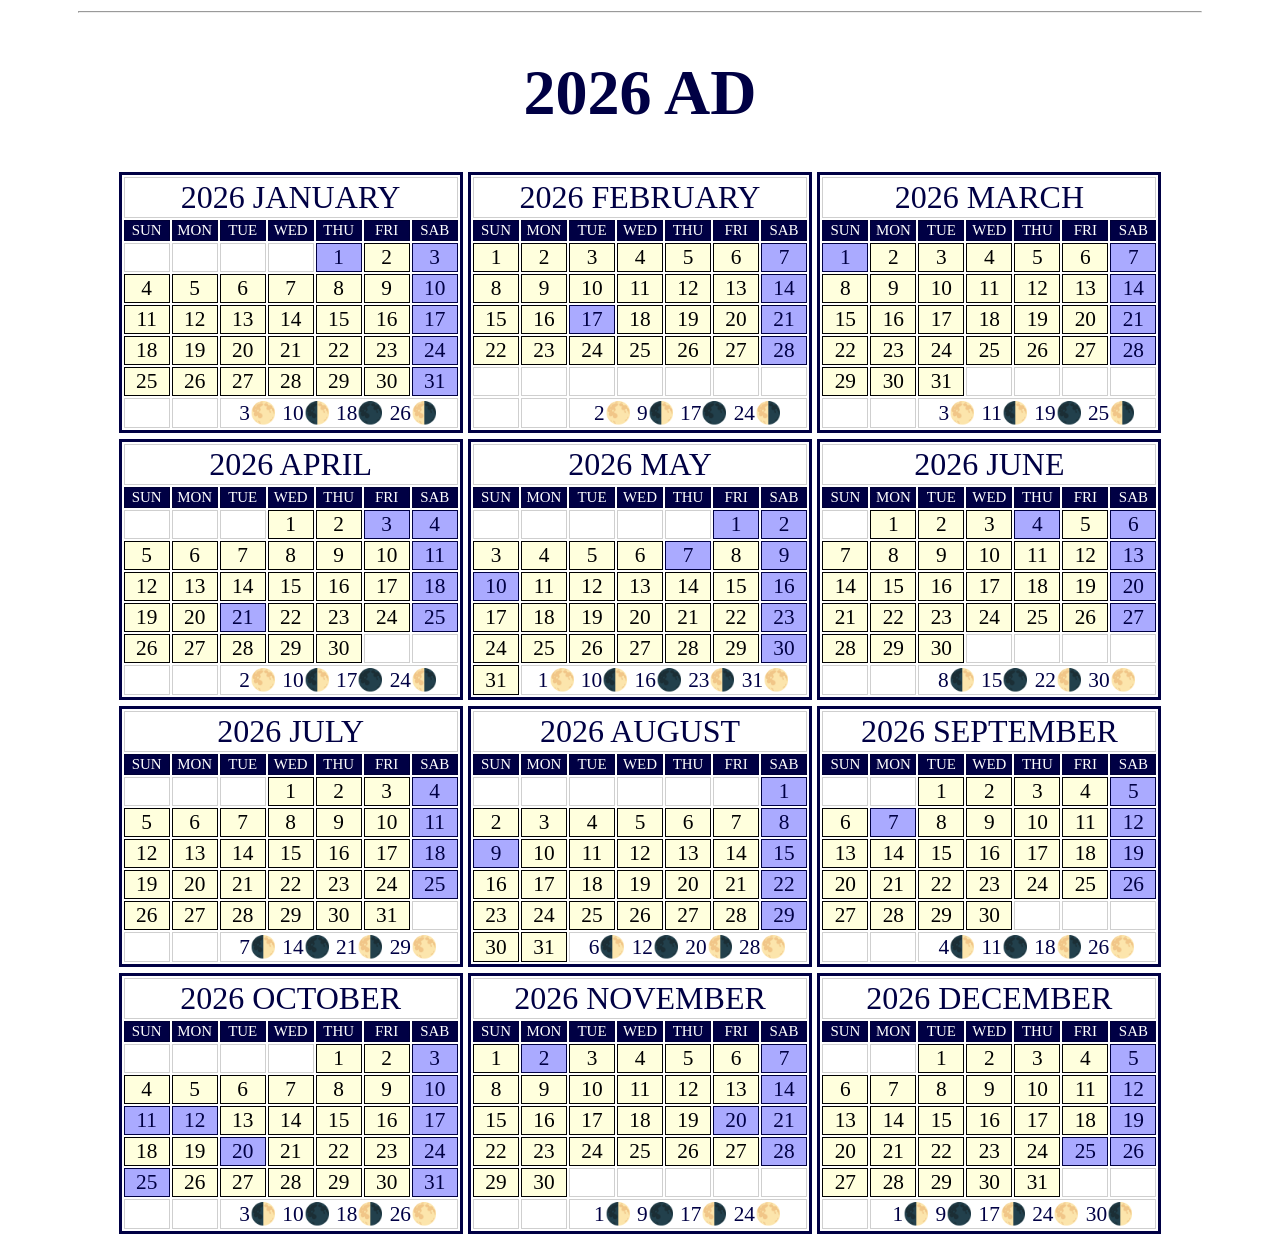
==== print/g/2026/index.html @ a1fc7922 "Add files via upload" ====
<!DOCTYPE html>
<html lang="en">
<head>
    <meta charset="UTF-8">
    <meta http-equiv="X-UA-Compatible" content="IE=edge">
    <meta name="viewport" content="width=device-width, initial-scale=1.0">
    <title>2026 Calendar</title>
    <meta property="og:title" content="Google Fonts: Russo One">
    <style>/*
        :root {
            --fundo: white;

            --destaque: #004;
            --contraste: #fff;
            
            --feriado-c: #004;
            --folga-c: #000;
            --normal-c:#000;
            --inativo-c: #000;

            --feriado-f:#aaf;
            --folga-f: #aaf;
            --normal-f:#8f03;
            --inativo-f: #ff03;
        }*/
        :root {
            --fundo: white;

            --destaque: #004;
            --contraste: #fff;
            
            --feriado-c: #004;
            --folga-c: #fff;
            --normal-c:#000;
            --inativo-c: #000;

            --feriado-f:#aaf;
            --folga-f: #004;
            --normal-f:#ffd;
            --inativo-f: #ffd;
        }
        body{
            font-family: 'Russo One';
            font-size: 16pt;
            background-color: var(--fundo);
        }
        table tr:nth-child(1) td{
            color:var(--contraste);
            background-color: var(--destaque);
        }
        div#ano{
            margin:auto;
            text-align: center;
        }
        h1{
            font-size:3em;
            text-align: center;
            color:var(--destaque);
        }
        table.month{
            border: 3px solid var(--destaque);
            counter-reset: datemonth;
            display:inline-block;
        }
        td.headmonth{
            font-size: 1.5em;
            color:var(--destaque) !important;
            background-color: var(--contraste) !important;
        }
        td{
            text-align: center;
            border:1px solid #00000030;
            min-width:42px;
        }
        td.date{
            border-color:var(--normal-c);
            background-color: var(--normal-f);
            color:var(--normal-c);
        }
        td.date.bd,tr td.date:nth-child(7){
            border-color:var(--feriado-c);
            background-color: var(--feriado-f);
            color:var(--feriado-c);
        }
        td.date.hd{
            border-color:var(--feriado-c);
            background-color: var(--feriado-f);
            color:var(--feriado-c);
        }
        td.date.folga{
            border-color: var(--folga-c);
            background-color: var(--folga-f);
            color: var(--folga-c);
        }
        td.date.inativo{
            border-color: var(--inativo-c);
            background-color: var(--inativo-f);
            color: var(--inativo-c);
        }
        td.date:nth-child(8).folga{
            border-color: var(--feriado-c);
            background-color: var(--feriado-f);
            color: var(--feriado-c);
        }
        td.date:hover{
            color: black;
            background-color:yellow;
            transition: 2s;
        }
        td.date.bd:hover,td.date.hd:hover,td.date.folga:hover,td.date:nth-child(7):hover{
            background-color: var(--destaque);
            color:white;
            transition: 2s;
        }
        tr.weekdays{
            color:white; 
            background-color:var(--destaque);
            border: 1px var(--destaque) solid;
            font-size: 0.7em;
        }
        tr.weekdays td:nth-child(7){
            color:white;
        }
        tr td:nth-child(7){
            color:var(--destaque);
        }
        td.date::after {
            counter-increment: datemonth;
            content: counter(datemonth);
        }
        lua{
            font-family: 'Moon Phases';
        }
        td.lunar{
            font-size: 1em;
            color:var(--destaque);
        }
    </style>
    <script>/*
        function diasvar(){
        var hoje = new Date();
        var last = new Date('2023-01-01 00:00');
        var diasdesde = parseInt(Math.abs((hoje-last)/86400000));
        window.document.getElementsByClassName("date")[diasdesde].style.borderColor = 'red';
            if(hoje>new Date('2026-03-04')){
                window.document.getElementsByClassName("date")[diasdesde+284].style.borderColor = 'red';
            }
        }*/
    </script>
</head>
<body onload="diasvar()">
    <hr style="width:297mm;">
    <div id="ano">
        <h1>2026 AD</h1>
        <!--JANUARY-->
        <table class="month">
            <tr>
                <td class="headmonth" colspan="7">2026 JANUARY</td>
            </tr>
            <tr class="weekdays">
                <td>SUN</td>
                <td>MON</td>
                <td>TUE</td>
                <td>WED</td>
                <td>THU</td>
                <td>FRI</td>
                <td>SAB</td>
            </tr>
            <tr>
                <td class=""></td>
                <td class=""></td>
                <td class=""></td>
                <td class=""></td>
                <td class="date hd"></td>
                <td class="date"></td>
                <td class="date"></td>
            </tr>
            <tr>
                <td class="date"></td>
                <td class="date"></td>
                <td class="date"></td>
                <td class="date"></td>
                <td class="date"></td>
                <td class="date"></td>
                <td class="date"></td>
            </tr>
            <tr>
                <td class="date"></td>
                <td class="date"></td>
                <td class="date"></td>
                <td class="date"></td>
                <td class="date"></td>
                <td class="date"></td>
                <td class="date"></td>
            </tr>
            <tr>
                <td class="date"></td>
                <td class="date"></td>
                <td class="date"></td>
                <td class="date"></td>
                <td class="date"></td>
                <td class="date"></td>
                <td class="date"></td>
            </tr>
            <tr>
                <td class="date"></td>
                <td class="date"></td>
                <td class="date"></td>
                <td class="date"></td>
                <td class="date"></td>
                <td class="date"></td>
                <td class="date"></td>
            </tr>
            <tr>
                <td class=""></td>
                <td class=""></td>
                <td colspan="5" class="lunar">3🌕 10🌓 18🌑 26🌗</td>
            </tr>
        </table>
        <!--FEBRUARY-->
        <table class="month">
            <tr>
                <td class="headmonth" colspan="7">2026 FEBRUARY</td>
            </tr>
            <tr class="weekdays">
                <td>SUN</td>
                <td>MON</td>
                <td>TUE</td>
                <td>WED</td>
                <td>THU</td>
                <td>FRI</td>
                <td>SAB</td>
            </tr>
            <tr>
                <td class="date" title=""></td>
                <td class="date"></td>
                <td class="date"></td>
                <td class="date"></td>
                <td class="date"></td>
                <td class="date"></td>
                <td class="date"></td>
            </tr>
            <tr>
                <td class="date"></td>
                <td class="date"></td>
                <td class="date"></td>
                <td class="date"></td>
                <td class="date"></td>
                <td class="date"></td>
                <td class="date"></td>
            </tr>
            <tr>
                <td class="date"></td>
                <td class="date"></td>
                <td class="date hd" title="Carnival &#010; Shorve Tuesday"></td>
                <td class="date"></td>
                <td class="date"></td>
                <td class="date"></td>
                <td class="date"></td>
            </tr>
            <tr>
                <td class="date"></td>
                <td class="date"></td>
                <td class="date"></td>
                <td class="date"></td>
                <td class="date"></td>
                <td class="date"></td>
                <td class="date"></td>
            </tr>
            <tr>
                <td class="">&nbsp;</td>
                <td class=""></td>
                <td class=""></td>
                <td class=""></td>
                <td class=""></td>
                <td class=""></td>
                <td class=""></td>
            </tr>
            <tr>
                <td class=""></td>
                <td class=""></td>
                <td colspan="5" class="lunar">2🌕 9🌓 17🌑 24🌗</td>
            </tr>
        </table>
        <!--MARCH-->
        <table class="month">
            <tr>
                <td class="headmonth" colspan="7">2026 MARCH</td>
            </tr>
            <tr class="weekdays">
                <td>SUN</td>
                <td>MON</td>
                <td>TUE</td>
                <td>WED</td>
                <td>THU</td>
                <td>FRI</td>
                <td>SAB</td>
            </tr>
            <tr>
                <td class="date hd" title="Olaria's Day"></td>
                <td class="date"></td>
                <td class="date" title="(O) Purim"></td>
                <td class="date" title="Wederson's Birthday"></td>
                <td class="date" title="Alessandra's Birthday"></td>
                <td class="date"></td>
                <td class="date"></td>
            </tr>
            <tr>
                <td class="date"></td>
                <td class="date"></td>
                <td class="date"></td>
                <td class="date"></td>
                <td class="date"></td>
                <td class="date"></td>
                <td class="date"></td>
            </tr>
            <tr>
                <td class="date"></td>
                <td class="date"></td>
                <td class="date"></td>
                <td class="date"></td>
                <td class="date"></td>
                <td class="date"></td>
                <td class="date"></td>
            </tr>
            <tr>
                <td class="date"></td>
                <td class="date"></td>
                <td class="date"></td>
                <td class="date"></td>
                <td class="date"></td>
                <td class="date"></td>
                <td class="date"></td>
            </tr>
            <tr>
                <td class="date"></td>
                <td class="date"></td>
                <td class="date"></td>
                <td class=""></td>
                <td class=""></td>
                <td class=""></td>
                <td class=""></td>
            </tr>
            <tr>
                <td class=""></td>
                <td class=""></td>
                <td colspan="5" class="lunar">3🌕 11🌓 19🌑 25🌗</td>
            </tr>
        </table>
        <!--APRIL-->
        <table class="month">
            <tr>
                <td class="headmonth" colspan="7">2026 APRIL</td>
            </tr>
            <tr class="weekdays">
                <td>SUN</td>
                <td>MON</td>
                <td>TUE</td>
                <td>WED</td>
                <td>THU</td>
                <td>FRI</td>
                <td>SAB</td>
            </tr>
            <tr>
                <td class=""></td>
                <td class=""></td>
                <td class=""></td>
                <td class="date" title="(K) Purim"></td>
                <td class="date"></td>
                <td class="date hd" title="Good Friday"></td>
                <td class="date"></td>
            </tr>
            <tr>
                <td class="date"></td>
                <td class="date"></td>
                <td class="date"></td>
                <td class="date"></td>
                <td class="date"></td>
                <td class="date"></td>
                <td class="date"></td>
            </tr>
            <tr>
                <td class="date"></td>
                <td class="date"></td>
                <td class="date"></td>
                <td class="date"></td>
                <td class="date"></td>
                <td class="date"></td>
                <td class="date"></td>
            </tr>
            <tr>
                <td class="date"></td>
                <td class="date"></td>
                <td class="date hd" title="Tiradentes"></td>
                <td class="date"></td>
                <td class="date"></td>
                <td class="date"></td>
                <td class="date"></td>
            </tr>
            <tr>
                <td class="date"></td>
                <td class="date"></td>
                <td class="date"></td>
                <td class="date"></td>
                <td class="date"></td>
                <td class=""></td>
                <td class=""></td>
            </tr>
            <tr>
                <td class=""></td>
                <td class=""></td>
                <td colspan="5" class="lunar">2🌕 10🌓 17🌑 24🌗</td>
            </tr>
        </table>
        <!--MAY-->
        <table class="month">
            <tr>
                <td class="headmonth" colspan="7">2026 MAY</td>
            </tr>
            <tr class="weekdays">
                <td>SUN</td>
                <td>MON</td>
                <td>TUE</td>
                <td>WED</td>
                <td>THU</td>
                <td>FRI</td>
                <td>SAB</td>
            </tr>
            <tr>
                <td class=""></td>
                <td class=""></td>
                <td class=""></td>
                <td class=""></td>
                <td class=""></td>
                <td class="date hd" title="(K) Pesach I&#010;No Labor Day"></td>
                <td class="date" title="(K) Pesach II"></td>
            </tr>
            <tr>
                <td class="date" title="(K) Pesach III"></td>
                <td class="date" title="(K) Pesach IV"></td>
                <td class="date" title="(K) Pesach V"></td>
                <td class="date" title="(K) Pesach VI"></td>
                <td class="date hd" title="(K) Pesach VII"></td>
                <td class="date"></td>
                <td class="date"></td>
            </tr>
            <tr>
                <td class="date hd" title="Mother's Day"></td>
                <td class="date"></td>
                <td class="date"></td>
                <td class="date"></td>
                <td class="date"></td>
                <td class="date"></td>
                <td class="date"></td>
            </tr>
            <tr>
                <td class="date"></td>
                <td class="date"></td>
                <td class="date"></td>
                <td class="date"></td>
                <td class="date"></td>
                <td class="date"></td>
                <td class="date"></td>
            </tr>
            <tr>
                <td class="date" title="Catholic Pentecost"></td>
                <td class="date"></td>
                <td class="date"></td>
                <td class="date"></td>
                <td class="date"></td>
                <td class="date"></td>
                <td class="date"></td>
            </tr>
            <tr>
                <td class="date"></td>
                <td colspan="6" class="lunar">1🌕 10🌓 16🌑 23🌗 31🌕</td>
            </tr>
        </table>
        <!--JUNE-->
        <table class="month">
            <tr>
                <td class="headmonth" colspan="7">2026 JUNE</td>
            </tr>
            <tr class="weekdays">
                <td>SUN</td>
                <td>MON</td>
                <td>TUE</td>
                <td>WED</td>
                <td>THU</td>
                <td>FRI</td>
                <td>SAB</td>
            </tr>
            <tr>
                <td class=""></td>
                <td class="date"></td>
                <td class="date"></td>
                <td class="date"></td>
                <td class="date hd" title="Corpus Christi"></td>
                <td class="date"></td>
                <td class="date"></td>
            </tr>
            <tr>
                <td class="date"></td>
                <td class="date"></td>
                <td class="date"></td>
                <td class="date"></td>
                <td class="date"></td>
                <td class="date"></td>
                <td class="date"></td>
            </tr>
            <tr>
                <td class="date"></td>
                <td class="date"></td>
                <td class="date"></td>
                <td class="date"></td>
                <td class="date"></td>
                <td class="date"></td>
                <td class="date hd" title="(K) Shavuot"></td>
            </tr>
            <tr>
                <td class="date"></td>
                <td class="date"></td>
                <td class="date"></td>
                <td class="date"></td>
                <td class="date"></td>
                <td class="date"></td>
                <td class="date"></td>
            </tr>
            <tr>
                <td class="date"></td>
                <td class="date"></td>
                <td class="date"></td>
                <td class=""></td>
                <td class=""></td>
                <td class=""></td>
                <td class=""></td>
            </tr>
            <tr>
                <td class=""></td>
                <td class=""></td>
                <td colspan="5" class="lunar">8🌓 15🌑 22🌗 30🌕</td>
            </tr>
        </table>
        <!--JULY-->
        <table class="month">
            <tr>
                <td class="headmonth" colspan="7">2026 JULY</td>
            </tr>
            <tr class="weekdays">
                <td>SUN</td>
                <td>MON</td>
                <td>TUE</td>
                <td>WED</td>
                <td>THU</td>
                <td>FRI</td>
                <td>SAB</td>
            </tr>
            <tr>
                <td class=""></td>
                <td class=""></td>
                <td class=""></td>
                <td class="date"></td>
                <td class="date"></td>
                <td class="date"></td>
                <td class="date"></td>
            </tr>
            <tr>
                <td class="date"></td>
                <td class="date"></td>
                <td class="date"></td>
                <td class="date"></td>
                <td class="date"></td>
                <td class="date"></td>
                <td class="date"></td>
            </tr>
            <tr>
                <td class="date"></td>
                <td class="date"></td>
                <td class="date"></td>
                <td class="date"></td>
                <td class="date"></td>
                <td class="date"></td>
                <td class="date"></td>
            </tr>
            <tr>
                <td class="date"></td>
                <td class="date"></td>
                <td class="date"></td>
                <td class="date"></td>
                <td class="date"></td>
                <td class="date"></td>
                <td class="date"></td>
            </tr>
            <tr>
                <td class="date"></td>
                <td class="date"></td>
                <td class="date"></td>
                <td class="date"></td>
                <td class="date"></td>
                <td class="date"></td>
                <td class=""></td>
            </tr>
            <tr>
                <td class=""></td>
                <td class=""></td>
                <td colspan="5" class="lunar">7🌓 14🌑 21🌗 29🌕</td>
            </tr>
        </table>
        <!--AUGUST-->
        <table class="month">
            <tr>
                <td class="headmonth" colspan="7">2026 AUGUST</td>
            </tr>
            <tr class="weekdays">
                <td>SUN</td>
                <td>MON</td>
                <td>TUE</td>
                <td>WED</td>
                <td>THU</td>
                <td>FRI</td>
                <td>SAB</td>
            </tr>
            <tr>
                <td class=""></td>
                <td class=""></td>
                <td class=""></td>
                <td class=""></td>
                <td class=""></td>
                <td class=""></td>
                <td class="date"></td>
            </tr>
            <tr>
                <td class="date"></td>
                <td class="date"></td>
                <td class="date"></td>
                <td class="date"></td>
                <td class="date"></td>
                <td class="date"></td>
                <td class="date"></td>
            </tr>
            <tr>
                <td class="date hd" title="Father's Day"></td>
                <td class="date"></td>
                <td class="date"></td>
                <td class="date"></td>
                <td class="date"></td>
                <td class="date"></td>
                <td class="date"></td>
            </tr>
            <tr>
                <td class="date"></td>
                <td class="date"></td>
                <td class="date"></td>
                <td class="date"></td>
                <td class="date"></td>
                <td class="date"></td>
                <td class="date"></td>
            </tr>
            <tr>
                <td class="date"></td>
                <td class="date"></td>
                <td class="date"></td>
                <td class="date"></td>
                <td class="date"></td>
                <td class="date"></td>
                <td class="date"></td>
            </tr>
            <tr>
                <td class="date"></td>
                <td class="date"></td>
                <td colspan="5" class="lunar">6🌓 12🌑 20🌗 28🌕</td>
            </tr>
        </table>
        <!--SETEMBER-->
        <table class="month">
            <tr>
                <td class="headmonth" colspan="7">2026 SEPTEMBER</td>
            </tr>
            <tr class="weekdays">
                <td>SUN</td>
                <td>MON</td>
                <td>TUE</td>
                <td>WED</td>
                <td>THU</td>
                <td>FRI</td>
                <td>SAB</td>
            </tr>
            <tr>
                <td class=""></td>
                <td class=""></td>
                <td class="date"></td>
                <td class="date"></td>
                <td class="date"></td>
                <td class="date"></td>
                <td class="date"></td>
            </tr>
            <tr>
                <td class="date"></td>
                <td class="date hd" title="Independence Day"></td>
                <td class="date"></td>
                <td class="date"></td>
                <td class="date"></td>
                <td class="date"></td>
                <td class="date"></td>
            </tr>
            <tr>
                <td class="date"></td>
                <td class="date"></td>
                <td class="date"></td>
                <td class="date"></td>
                <td class="date"></td>
                <td class="date"></td>
                <td class="date"></td>
            </tr>
            <tr>
                <td class="date"></td>
                <td class="date"></td>
                <td class="date"></td>
                <td class="date"></td>
                <td class="date"></td>
                <td class="date"></td>
                <td class="date"></td>
            </tr>
            <tr>
                <td class="date"></td>
                <td class="date"></td>
                <td class="date"></td>
                <td class="date"></td>
                <td class=""></td>
                <td class=""></td>
                <td class=""></td>
            </tr>
            <tr>
                <td class=""></td>
                <td class=""></td>
                <td colspan="5" class="lunar">4🌓 11🌑 18🌗 26🌕</td>
            </tr>
        </table>
        <!--OCTOBER-->
        <table class="month">
            <tr>
                <td class="headmonth" colspan="7">2026 OCTOBER</td>
            </tr>
            <tr class="weekdays">
                <td>SUN</td>
                <td>MON</td>
                <td>TUE</td>
                <td>WED</td>
                <td>THU</td>
                <td>FRI</td>
                <td>SAB</td>
            </tr>
            <tr>
                <td class=""></td>
                <td class=""></td>
                <td class=""></td>
                <td class=""></td>
                <td class="date"></td>
                <td class="date"></td>
                <td class="date"></td>
            </tr>
            <tr>
                <td class="date"></td>
                <td class="date"></td>
                <td class="date"></td>
                <td class="date"></td>
                <td class="date"></td>
                <td class="date" title=""></td>
                <td class="date" title=""></td>
            </tr>
            <tr>
                <td class="date hd" title="(K) Yom Teruah"></td>
                <td class="date hd" title="Kid's Day"></td>
                <td class="date" title=""></td>
                <td class="date" title=""></td>
                <td class="date" title=""></td>
                <td class="date" title=""></td>
                <td class="date"></td>
            </tr>
            <tr>
                <td class="date" title=""></td>
                <td class="date"></td>
                <td class="date hd" title="(K) Yom Kippur"></td>
                <td class="date"></td>
                <td class="date"></td>
                <td class="date"></td>
                <td class="date"></td>
            </tr>
            <tr>
                <td class="date hd" title="(K) Sukkot I"></td>
                <td class="date" title="(K) Sukkot II"></td>
                <td class="date" title="(K) Sukkot III"></td>
                <td class="date" title="(K) Sukkot IV"></td>
                <td class="date" title="(K) Sukkot V"></td>
                <td class="date" title="(K) Sukkot VI"></td>
                <td class="date" title="(K) Sukkot VII"></td>
            </tr>
            <tr>
                <td class=""></td>
                <td class=""></td>
                <td colspan="5" class="lunar">3🌓 10🌑 18🌗 26🌕</td>
            </tr>
        </table>
        <!--NOVEMBER-->
        <table class="month">
            <tr>
                <td class="headmonth" colspan="7">2026 NOVEMBER</td>
            </tr>
            <tr class="weekdays">
                <td>SUN</td>
                <td>MON</td>
                <td>TUE</td>
                <td>WED</td>
                <td>THU</td>
                <td>FRI</td>
                <td>SAB</td>
            </tr>
            <tr>
                <td class="date"></td>
                <td class="date hd" title="All Souls' Day"></td>
                <td class="date"></td>
                <td class="date"></td>
                <td class="date"></td>
                <td class="date"></td>
                <td class="date"></td>
            </tr>
            <tr>
                <td class="date"></td>
                <td class="date"></td>
                <td class="date"></td>
                <td class="date"></td>
                <td class="date"></td>
                <td class="date"></td>
                <td class="date"></td>
            </tr>
            <tr>
                <td class="date"></td>
                <td class="date"></td>
                <td class="date"></td>
                <td class="date"></td>
                <td class="date"></td>
                <td class="date hd" title="Black Awareness Day"></td>
                <td class="date"></td>
            </tr>
            <tr>
                <td class="date"></td>
                <td class="date"></td>
                <td class="date"></td>
                <td class="date"></td>
                <td class="date"></td>
                <td class="date"></td>
                <td class="date"></td>
            </tr>
            <tr>
                <td class="date"></td>
                <td class="date"></td>
                <td class=""></td>
                <td class=""></td>
                <td class=""></td>
                <td class=""></td>
                <td class=""></td>
            </tr>
            <tr>
                <td class=""></td>
                <td class=""></td>
                <td colspan="5" class="lunar">1🌓 9🌑 17🌗 24🌕</td>
            </tr>
        </table>
        <!--DECEMBER-->
        <table class="month">
            <tr>
                <td class="headmonth" colspan="7">2026 DECEMBER</td>
            </tr>
            <tr class="weekdays">
                <td>SUN</td>
                <td>MON</td>
                <td>TUE</td>
                <td>WED</td>
                <td>THU</td>
                <td>FRI</td>
                <td>SAB</td>
            </tr>
            <tr>
                <td class=""></td>
                <td class=""></td>
                <td class="date"></td>
                <td class="date"></td>
                <td class="date"></td>
                <td class="date"></td>
                <td class="date"></td>
            </tr>
            <tr>
                <td class="date"></td>
                <td class="date"></td>
                <td class="date"></td>
                <td class="date"></td>
                <td class="date"></td>
                <td class="date"></td>
                <td class="date"></td>
            </tr>
            <tr>
                <td class="date"></td>
                <td class="date"></td>
                <td class="date" title=""></td>
                <td class="date"></td>
                <td class="date"></td>
                <td class="date"></td>
                <td class="date"></td>
            </tr>
            <tr>
                <td class="date"></td>
                <td class="date"></td>
                <td class="date"></td>
                <td class="date"></td>
                <td class="date"></td>
                <td class="date hd" title="Natalis Solis Invicti"></td>
                <td class="date"></td>
            </tr>
            <tr>
                <td class="date"></td>
                <td class="date"></td>
                <td class="date"></td>
                <td class="date"></td>
                <td class="date"></td>
                <td class=""></td>
                <td class=""></td>
            </tr>
            <tr>
                <td class=""></td>
                <td colspan="6" class="lunar">1🌓 9🌑 17🌗 24🌕 30🌓</td>
            </tr>
        </table>
    </div>

</body>
</html>
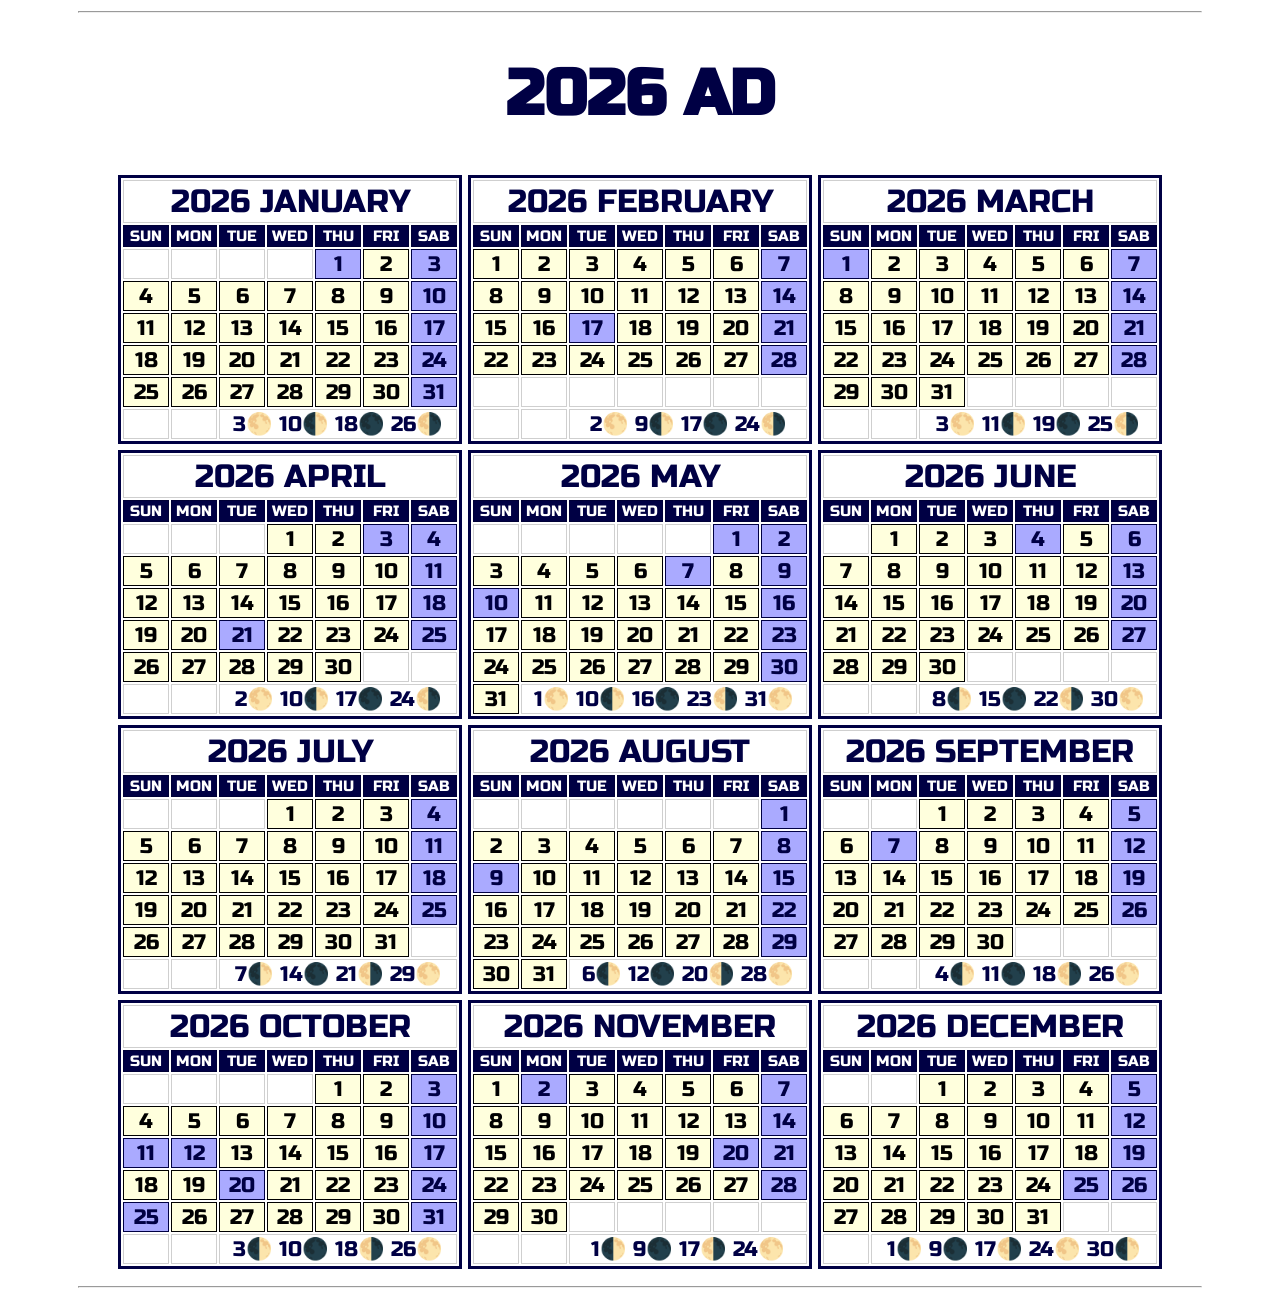
==== commit dc58c8fc: "Add files via upload" ====
--- a/print/g/2026/index.html
+++ b/print/g/2026/index.html
@@ -6,7 +6,11 @@
     <meta name="viewport" content="width=device-width, initial-scale=1.0">
     <title>2026 Calendar</title>
     <meta property="og:title" content="Google Fonts: Russo One">
-    <style>/*
+    <style>
+        @import url('https://fonts.googleapis.com/css2?family=Bodoni+Moda:ital,opsz,wght@0,6..96,400..900;1,6..96,400..900&family=Cinzel:wght@400..900&family=Crimson+Text:ital,wght@0,400;0,600;0,700;1,400;1,600;1,700&family=EB+Garamond:ital,wght@0,400..800;1,400..800&family=Libre+Baskerville:ital,wght@0,400;0,700;1,400&family=Libre+Caslon+Text:ital,wght@0,400;0,700;1,400&family=Old+Standard+TT:ital,wght@0,400;0,700;1,400&family=Playfair+Display:ital,wght@0,400..900;1,400..900&family=Russo+One&display=swap');
+    </style>
+    <style>
+/*
         :root {
             --fundo: white;
 
@@ -103,7 +107,7 @@
             color: var(--feriado-c);
         }
         td.date:hover{
-            color: black;
+            color: red;
             background-color:yellow;
             transition: 2s;
         }
@@ -149,7 +153,9 @@
     </script>
 </head>
 <body onload="diasvar()">
+
     <hr style="width:297mm;">
+
     <div id="ano">
         <h1>2026 AD</h1>
         <!--JANUARY-->
@@ -932,5 +938,7 @@
         </table>
     </div>
 
+    <hr style="width:297mm;">
+
 </body>
 </html>
